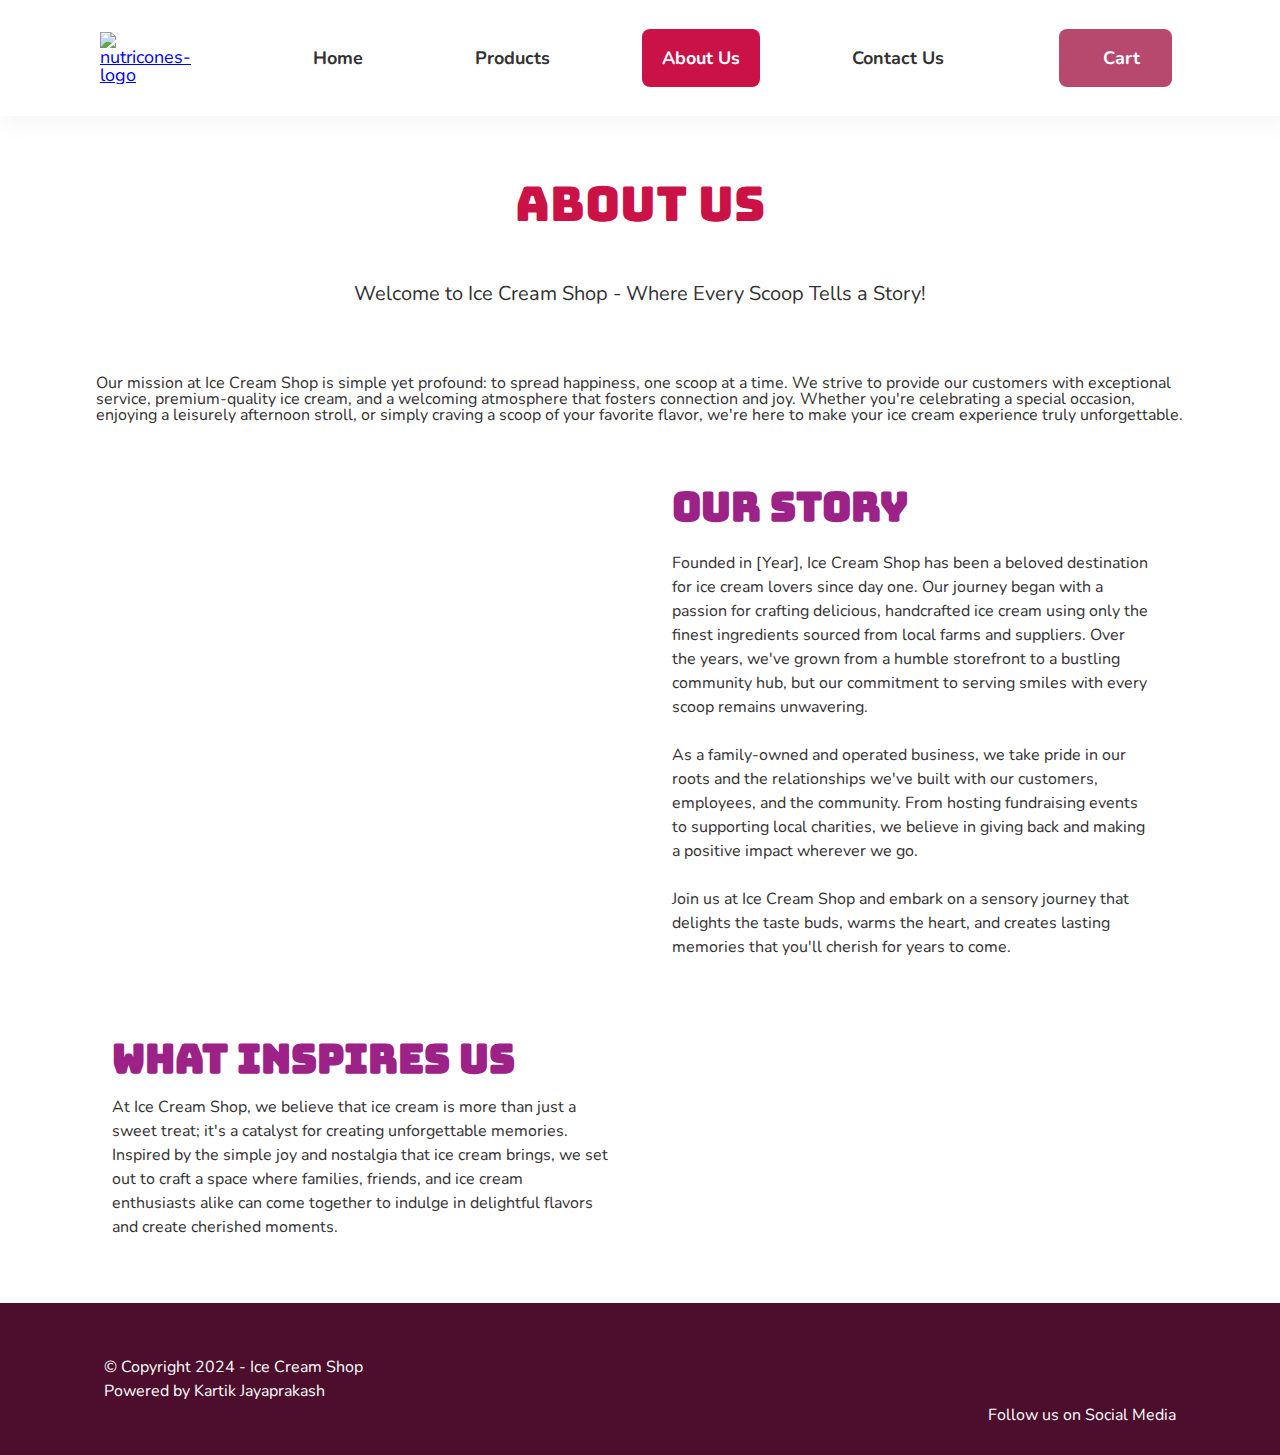
==== about.html @ 914992be "midterm assignment" ====
<!DOCTYPE html>
<html lang="en">
<head>
    <meta charset="UTF-8">
    <meta http-equiv="X-UA-Compatible" content="IE=edge">
    <meta name="viewport" content="width=device-width, initial-scale=1.0">
    <link rel="preconnect" href="https://fonts.googleapis.com">
    <link rel="preconnect" href="https://fonts.gstatic.com" crossorigin>
    <link href="https://fonts.googleapis.com/css2?family=Bungee&display=swap" rel="stylesheet">
    <link href="https://fonts.googleapis.com/css2?family=Nunito:ital,wght@0,400;1,300;1,700&display=swap" rel="stylesheet">
    <link rel="stylesheet" href="css/main.css">
    <script src="https://kit.fontawesome.com/776bb17f52.js" crossorigin="anonymous"></script>
    <title>Prototype | About</title>
</head>
<body>
    <header>

        <!-- The main navigation -->

        <nav class="main-nav">
            <div class="nav-img">
                <a href="index.html"><img src="img/logo.svg" alt="nutricones-logo"></a>
            </div>
            <div class="nav-list">
                <ul class="nav-list-items">
                    <li class="nav-item"><a href="index.html">Home</a></li>
                    <li class="nav-item"><a href="#">Products</a></li>
                    <li class="nav-item active"><a href="about.html">About Us</a></li>
                    <li class="nav-item"><a href="contact.html">Contact Us</a></li>
                </ul>
            </div>
            <div class="nav-button">
                <a href="#"><i class="fas fa-shopping-cart"></i>Cart</a>
            </div>
        </nav>
    </header>
    <main>

        <!-- About Us section -->

        <section class="container">
            <h1 class="about">About Us</h1>
            <p class="about-description">
                Welcome to Ice Cream Shop - Where Every Scoop Tells a Story!
            </p>

            <!-- Mission section -->

            <div class="mission-container">
                Our mission at Ice Cream Shop is simple yet profound: to spread happiness, one scoop at a time. We strive to provide our customers with exceptional service, premium-quality ice cream, and a welcoming atmosphere that fosters connection and joy. Whether you're celebrating a special occasion, enjoying a leisurely afternoon stroll, or simply craving a scoop of your favorite flavor, we're here to make your ice cream experience truly unforgettable.
                </div>
            </div>

            <!-- Story and Inspiration section -->

            <div class="more-details">

                <!-- Story -->

                <div class="story">

                    <h3 class="about-h3">Our Story</h3>
                    <p>
                        Founded in [Year], Ice Cream Shop has been a beloved destination for ice cream lovers since day one. Our journey began with a passion for crafting delicious, handcrafted ice cream using only the finest ingredients sourced from local farms and suppliers. Over the years, we've grown from a humble storefront to a bustling community hub, but our commitment to serving smiles with every scoop remains unwavering.
                        <br><br>
                        As a family-owned and operated business, we take pride in our roots and the relationships we've built with our customers, employees, and the community. From hosting fundraising events to supporting local charities, we believe in giving back and making a positive impact wherever we go.
                        <br><br>
                        Join us at Ice Cream Shop and embark on a sensory journey that delights the taste buds, warms the heart, and creates lasting memories that you'll cherish for years to come.
                    </p>
                </div>

                <!-- Inspiration -->

                <div class="inspiration">

                    <h3 class="about-h3">What Inspires Us</h3>
                    <p>
                        At Ice Cream Shop, we believe that ice cream is more than just a sweet treat; it's a catalyst for creating unforgettable memories. Inspired by the simple joy and nostalgia that ice cream brings, we set out to craft a space where families, friends, and ice cream enthusiasts alike can come together to indulge in delightful flavors and create cherished moments.
                    </p>
                </div>
            </div>
        </section>
    </main>

    <!-- Footer Section -->

    <footer>

        <!-- Social Media icons & description -->

        <div class="social-media container">
            <div class="social-icons">
                <a href="https://www.facebook.com/fuad.saneen" class="social-item"><i class="fab fa-facebook-square"></i></a>
                <a href="https://www.instagram.com/fuadpsaneen/" class="social-item"><i class="fab fa-instagram-square"></i></a>
                <a href="https://twitter.com/Fuadpsaneen" class="social-item"><i class="fab fa-twitter-square"></i></a>
                <a href="https://www.pinterest.com/" class="social-item"><i class="fab fa-pinterest-square"></i></a>
            </div>
            <div>
                <p>Follow us on Social Media</p>
            </div>
        </div>

        <!-- Copyright details -->

        <div class="footer-copy container">
            <p>&copy; Copyright 2024 - Ice Cream Shop</p>
            <p class="footer-caption">Powered by Kartik Jayaprakash</p>
        </div>
    </footer>
</body>
</html>
---- css/main.css ----
html, body, div, span, applet, object, iframe,
h1, h2, h3, h4, h5, h6, p, blockquote, pre,
a, abbr, acronym, address, big, cite, code,
del, dfn, em, img, ins, kbd, q, s, samp,
small, strike, strong, sub, sup, tt, var,
b, u, i, center,
dl, dt, dd, ol, ul, li,
fieldset, form, label, legend,
table, caption, tbody, tfoot, thead, tr, th, td,
article, aside, canvas, details, embed, 
figure, figcaption, footer, header, hgroup, 
menu, nav, output, ruby, section, summary,
time, mark, audio, video {
	margin: 0;
	padding: 0;
	border: 0;
	font-size: 100%;
	font: inherit;
	vertical-align: baseline;
}

article, aside, details, figcaption, figure, 
footer, header, hgroup, menu, nav, section {
	display: block;
}
body {
	line-height: 1;
}
ol, ul {
	list-style: none;
}
blockquote, q {
	quotes: none;
}
blockquote:before, blockquote:after,
q:before, q:after {
	content: '';
	content: none;
}
table {
	border-collapse: collapse;
	border-spacing: 0;
}


html {
    font-size: 16px;
    font-family: "Nunito", sans-serif;
    box-sizing: border-box;
}

body {
    color: #333131;
}


*,
*:after,
*:before {
    box-sizing: inherit;
}

h1 {
    font-family: "Bungee", sans-serif;
    font-size: 3rem;
    color: #cb1247;
    text-align: center;
}

h2 {
    font-size: 2rem;
    font-weight: bold;
    text-align: center;
    line-height: 1.4;
}

h3 {
    font-size: 1.15rem;
    font-weight: bold;
}

header {
    box-shadow: 5px 10px 15px rgba(186, 186, 186, 0.12);
}

nav {
    display: flex;
    flex-direction: column;
}

.nav-img a {
    display: flex;
    justify-content: center;
    padding: 1rem 0;
    box-shadow: 5px 10px 15px rgba(186, 186, 186, 0.12);
}

.nav-img img {
    max-width: 30%;
}

.nav-list-items {
    display: flex;
    flex-direction: column;
    justify-content: center;
}

.nav-item a {
    display: block;
    text-decoration: none;
    color: inherit;
    padding: 1.25rem;
    font-weight: bold;
    text-align: center;
    border-radius: 8px;
}

li.active {
    background-color: #cb1247;
    color: #ffffff;
}   

.nav-button a {
    text-decoration: none;
    color: #ffffff;
    padding: 1rem;
    margin: 0.5rem;
    display: flex;
    align-items: center;
    justify-content: center;
    border-radius: 8px;
    font-weight: bold;
    background-color: #b7496e;
}

.nav-button i {
    font-size: 1.25rem;
    margin-right: 0.75rem;
}

.products {
    margin: 3rem 1.5rem;
}

.products h2 {
    animation: bottom-slideIn 600ms cubic-bezier(.11,.91,.59,.95);
}

.popular-products {
    margin-top: 40px;
    display: grid;
    grid-template-columns: 1fr 1fr;
    grid-column-gap: 1rem;
    animation: bottom-slideIn 1s cubic-bezier(.11,.91,.59,.95);
}

.popular-products img {
    width: 100%;
    border-radius: 4px;
    margin-bottom: 1rem;
}

.popular-item {
    padding: 0.75rem;
    border: 0.5px solid #ca77c0;
    border-radius: 8px;
    margin-bottom: 2rem;
    text-align: center;
    position: relative;
}

.popular-item p {
    margin: 10px 0;
}

.popular-caption {
    display: none;
}

.popular-item a {
    padding: 1rem;
    text-decoration: none;
    background-color: #b749aa;
    display: block;
    text-align: center;
    color: white;
    border-radius: 8px;
    transition: 250ms;
}

.favourite {
    font-weight: bold;
    padding: 0.5rem;
    border: 2px solid #b7499d;
    border-radius: 8px;
    color: #b74994;
    transition: 250ms;
    position: absolute;
    top: 1.25rem;
    right: 1.25rem;
}

.favourite:hover {
    color: #ffffff;
    background-color: #b74949;
}

.more-btn {
    border-radius: 8px;
    border: 1px solid #b749b0;
    text-decoration: none;
    color: #b74989;
    padding: 1rem;
    text-align: center;
    font-weight: bold;
    grid-column: 1/3;
    transition: 250ms;
}

.more-btn:hover {
    background-color: #b7499a;
    color: #ffffff;
}


footer {
    background-color: #4c0e2c;
    color: #ffffff;
    padding: 1.5rem;
}

.footer-copy {
    margin: 0.5rem;
}

footer p {
    margin: 0.5rem;
    text-align: center;
}

.social-media {
    display: flex;
    flex-direction: column;
    justify-content: center;
}

.social-icons {
    margin: 1rem auto;
}

.social-icons i {
    transition: 100ms;
}

.social-icons i:hover {
    color: #b74998;
}

.social-icons a {
    margin: 0 1rem;
}

.fa-facebook-square, .fa-instagram-square,
.fa-twitter-square, .fa-pinterest-square {
    color: #ffffff;
    font-size: 2.5rem;
}

.contact-head {
    margin: 60px 0;
    animation: bottom-slideIn 1s cubic-bezier(.11,.91,.59,.95);
}

form {
    margin: 1rem;
    border: 1px solid #b749a5;
    border-radius: 8px;
    padding: 1.5rem 1.5rem 1rem;
    animation: left-slideIn 600ms cubic-bezier(.11,.91,.59,.95);
}

form input, textarea {
    background-color: #F5F5F5;
    border-radius: 4px;
    border: 1px solid #cacaca;
    padding: 0.5rem;
    display: block;
    width: 100%;
    margin-top: 8px;
    resize: none;
}

form div {
    margin-bottom: 1rem;
}

form button {
    background-color: #b7499d;
    color: #ffffff;
    padding: 1rem;
    width: 100%;
    border: none;
    border-radius: 8px;
    font-family: "Nunito", sans-serif;
    font-size: 1rem;
    font-weight: bold;
    transition: 300ms;
}

form button:hover {
    background-color: #4c0e40;
}

.address, .mailaddress, .phone {
    background-color: #F5F5F5;
    padding: 1.5rem;
    margin: 1rem 1rem 2rem;
    border-radius: 8px;
    text-align: center;
    border: 1px solid #ca77be;
    animation: bottom-slideIn 1s cubic-bezier(.11,.91,.59,.95);
}

.info-boxes i {
    font-size: 4rem;
}

.fa-map-marker-alt {
    animation: icon-wiggle 2s 1s infinite;
}


.fa-envelope {
    animation: icon-move 1.5s cubic-bezier(.11,.91,.59,.95) 1s infinite;
}


.fa-phone-alt {
    animation: icon-shake 1s ease-in-out 1s infinite alternate;
}

.info-boxes p {
    margin-top: 0.5rem;
    line-height: 1.7;
}

.phone {
    margin-bottom: 4rem;
}

.about {
    margin: 60px 0 40px;
    animation: bottom-slideIn 1s cubic-bezier(.11,.91,.59,.95);
}
    
.about-description {
    margin: 0 2rem 2rem;
    line-height: 1.75;
    text-align: center;
    animation: desc-slideIn 800ms cubic-bezier(.11,.91,.59,.95);
}

.about-h3 {
    font-family: "Bungee", sans-serif;
    font-size: 2rem;
    color: #9c2288;
    text-align: center;
    margin: 1rem;
}

.mission-container {
    margin-top: 4rem;
}

.mission {
    animation: left-slideIn 1s cubic-bezier(.11,.91,.59,.95);
}

.mission {
    margin: 1rem;
    padding: 1rem;
    border: 1px solid #ca77b0;
    border-radius: 8px;
}

.mission-container p {
    font-size: 0.9rem;
    line-height: 1.5;
    margin: 1rem;
}

.more-details {
    margin: 4rem 1rem;
    animation: bottom-slideIn 1.5s cubic-bezier(.11,.91,.59,.95);
}

.more-details img {
    width: 100%;
    border-radius: 8px;
}

.more-details p {
    margin: 1rem;
    line-height: 1.5;
}

.inspiration {
    margin-top: 2.5rem;
}

@keyframes bottom-slideIn {
    0% {
        opacity: 0;
        position: relative;
        bottom: -6rem;
    }
    50% {
        opacity: 1;
        position: relative;
        bottom: 0;
    }
}

@keyframes top-slideIn {
    0% {
        opacity: 0;
        position: relative;
        top: -2rem;
    }
    50% {
        opacity: 1;
        position: relative;
        top: 0;
    }
}

@keyframes desc-slideIn {
    0% {
        opacity: 0;
        position: relative;
        bottom: -8rem;
    }
    80% {
        opacity: 1;
        position: relative;
        bottom: 0;
    }
}

@keyframes left-slideIn {
    0% {
        opacity: 0;
        transform: translate(-4rem, 0);
    }
    100% {
        transform: translate(0,0);
    }
}

@keyframes right-slideIn {
    0% {
        opacity: 0;
        transform: translate(4rem, 0);
    }
    100% {
        transform: translate(0,0);
    }
}

@keyframes icon-wiggle {
    40% {
       transform: translate(0, -20px);
    }
    50% {
        transform: translate(0, 6px);
    }
    60% {
       transform: translate(0, 0);
    }
    80% {
        transform: rotate(0deg);
    }
    85% {
        transform: rotate(10deg);
    }
    90% {
        transform: rotate(0deg);
    }
    95% {
        transform: rotate(-10deg);
    }
}

@keyframes icon-move {
    0% {
        opacity: 1;
    }
    10% {
        transform: translate(-10px,0);
    }
    20% {
        opacity: 0;
        transform: translate(60px, 0) skew(-15deg);
    }
    30% {
        transform: translate(-60px, 0);
        opacity: 0;
    }
    40% {
        transform: translate(10px, 0) skew(-15deg);
    }
    50% {
        transform: translate(0, 0);
        opacity: 1;
    }
}

@keyframes icon-shake {
    0% {
        transform: rotate(0deg);
    }
    10% {
        transform: rotate(15deg);
    }
    20% {
        transform: rotate(-20deg);
    }
    40% {
        transform: rotate(-15deg);
    }
    40%, 100% {
        transform: rotate(-15deg);
    }
}



@media screen and (min-width: 768px) {


    h2 {
        font-size: 3rem;
    }

    h3 {
        font-size: 1.3rem;
    }


    .favourite {
        font-size: 1.1rem;
        font-weight: bold;
        padding: 1rem;
        position: absolute;
        top: 1.5rem;
        right: 1.5rem;
    }

    footer {
        display: flex;
        align-items: center;
    }

    .footer-copy {
        order: -1;
        flex-grow: 2;
        justify-items: flex-start;
    }

    footer p {
        text-align: left;
    }

    .social-media p {
        text-align: right;
    }

    .social-icons a:nth-child(1) {
        margin-left: 0;
    }

    .social-media p {
        margin-left: 0;
    }

    .mission-vision {
        display: flex;
    }

    .story {
        display: grid;
        grid-template-columns: repeat(2, 1fr);
        grid-template-areas: 
        "pic1 ourstory"
        "pic1 desc1"
        "pic1 desc1"
        "pic1 desc1"
        "pic1 desc1";
    }

    .story div {
        grid-area: pic1;
    }

    .story .about-h3 {
        text-align: left;
        margin-top: 0;
        margin-left: 2rem;
        grid-area: ourstory;
    }

    .story p {
        margin-left: 2rem;
        grid-area: desc1;
    }

    .story p {
        margin-top: 0.5rem;
    }

    .inspiration {
        display: grid;
        grid-template-columns: repeat(2, 1fr);
        grid-template-areas: 
        "inspiration pic2"
        "desc2 pic2"
        "desc2 pic2"
        "desc2 pic2"
        "desc2 pic2";
        margin-top: 4rem;
    }

    .inspiration div {
        grid-area: pic2;
    }

    .inspiration h3 {
        grid-area: inspiration;
        text-align: left;
    }

    .inspiration p {
        grid-area: desc2;
        margin: 0 2rem 0 0;
    }

    .inspiration .about-h3 {
        margin-left: 0;
        margin-top: 0;
    }

    .info-boxes {
        display: grid;
        grid-template-columns: repeat(3, 1fr);
    }

    .phone {
        margin-bottom: 2rem;
    }

}    


@media screen and (min-width: 1080px) {

    .container {
        margin: 0 6rem;
    }

    h2 {
        font-size: 3rem;
        font-weight: bold;
        text-align: center;
    }

    nav {
        flex-direction: row;
        justify-content: space-between;
        padding: 16px 100px;
        align-items: center;
        font-size: 1.125rem;
    }
    
    .nav-img {
        display: block;
        flex-basis: 10%;
    }

    .nav-img a {
        margin-top: 0;
        box-shadow: none;
    }
    
    .nav-img img {
        max-width: 100%;
    }
    
    .nav-list {
        flex-basis: 80%;
    }
    
    .nav-list-items {
        flex-direction: row;
        justify-content: center;
    }
    
    .nav-item {
        margin: 0 2em;
        font-weight: bold;
    }

    .nav-item a {
        transition: 250ms;
    }

    .nav-item a:hover {
        background-color: #b7499c;
        color: #ffffff;
    }

    li.active {
        border-radius: 8px;
    }

    .nav-button a {
        padding: 1.25rem 2rem;
        transition: 300ms;
    }

    .nav-button a:hover {
        background-color: #5c284c;
    }

    .products {
        margin-top: 4rem;
        margin-bottom: 4rem;
        position: relative;
    }

    .popular-item {
        text-align: left;
    }

    .popular-caption {
        display: block;
    }

    .popular-products {
        display: grid;
        grid-template-columns: repeat(3, 1fr);
        grid-template-areas:
        "pone ptwo pthree"
        "pfour pfive psix"
        ". button .";
        grid-column-gap: 3rem;
    }

    .popular-products img {
        max-width: 100%;
    }

    .popular-item:nth-child(1) {
        grid-area: pone;
    }
    
    .popular-item:nth-child(2) {
        grid-area: ptwo;
    }
    
    .popular-item:nth-child(3) {
        grid-area: pthree;
    }
    
    .popular-item:nth-child(4) {
        grid-area: pfour;
    }
    
    .popular-item:nth-child(5) {
        grid-area: pfive;
    }
    
    .popular-item:nth-child(6) {
        grid-area: psix;
    }

    .product-btn {
        display: flex;
        justify-content: space-between;
    }

    .cart-button {
        flex-grow: 2;
        margin-right: 0.5rem;
    }

    .favourite {
        position: initial;
    }

    .more-btn {
        grid-area: button;
    }
    
    h3 {
        font-weight: bold;
        font-size: 2rem;
    }
    
    .popular-item a:hover {
        background-color: #4c0e38;
    }

    footer {
        padding: 1.5rem 0;
    }

    .contact-head {
        margin: 4rem 4rem 3rem;
    }

    .contact {
        display: flex;
        align-items: flex-start;
    }

    .contact div, form {
        flex-basis: 50%;
    }

    .map {
        margin: 1rem;
    }
    
    .info-boxes div {
        padding: 2.5rem;
    }

    .info-boxes p {
        margin-top: 1rem;
    }

    .contact-form {
        display: grid;
        grid-template-columns: 1fr 1fr;
        grid-template-areas: 
        "fname mnumber"
        "email email"
        "message message"
        "button button";
        grid-column-gap: 1rem;
    }

    .contact-form div:nth-child(1) {
        grid-area: fname;
    }

    .contact-form div:nth-child(2) {
        grid-area: mnumber;
    }

    .contact-form div:nth-child(3) {
        grid-area: email;
    }

    .contact-form div:nth-child(4) {
        grid-area: message;
    }

    .contact-form button {
        grid-area: button;
    }


    .about {
        margin: 4rem 4rem 3rem;
    }

    .about-h3 {
        font-size: 2.5rem;
    }

    .about-description {
        font-size: 1.25rem;
        margin: 0 8rem 2rem;
    }

    .mission-vision p {
        font-size: 1rem;
        line-height: 1.6;
        margin: 1rem 5rem;
        text-align: center;
    }

}
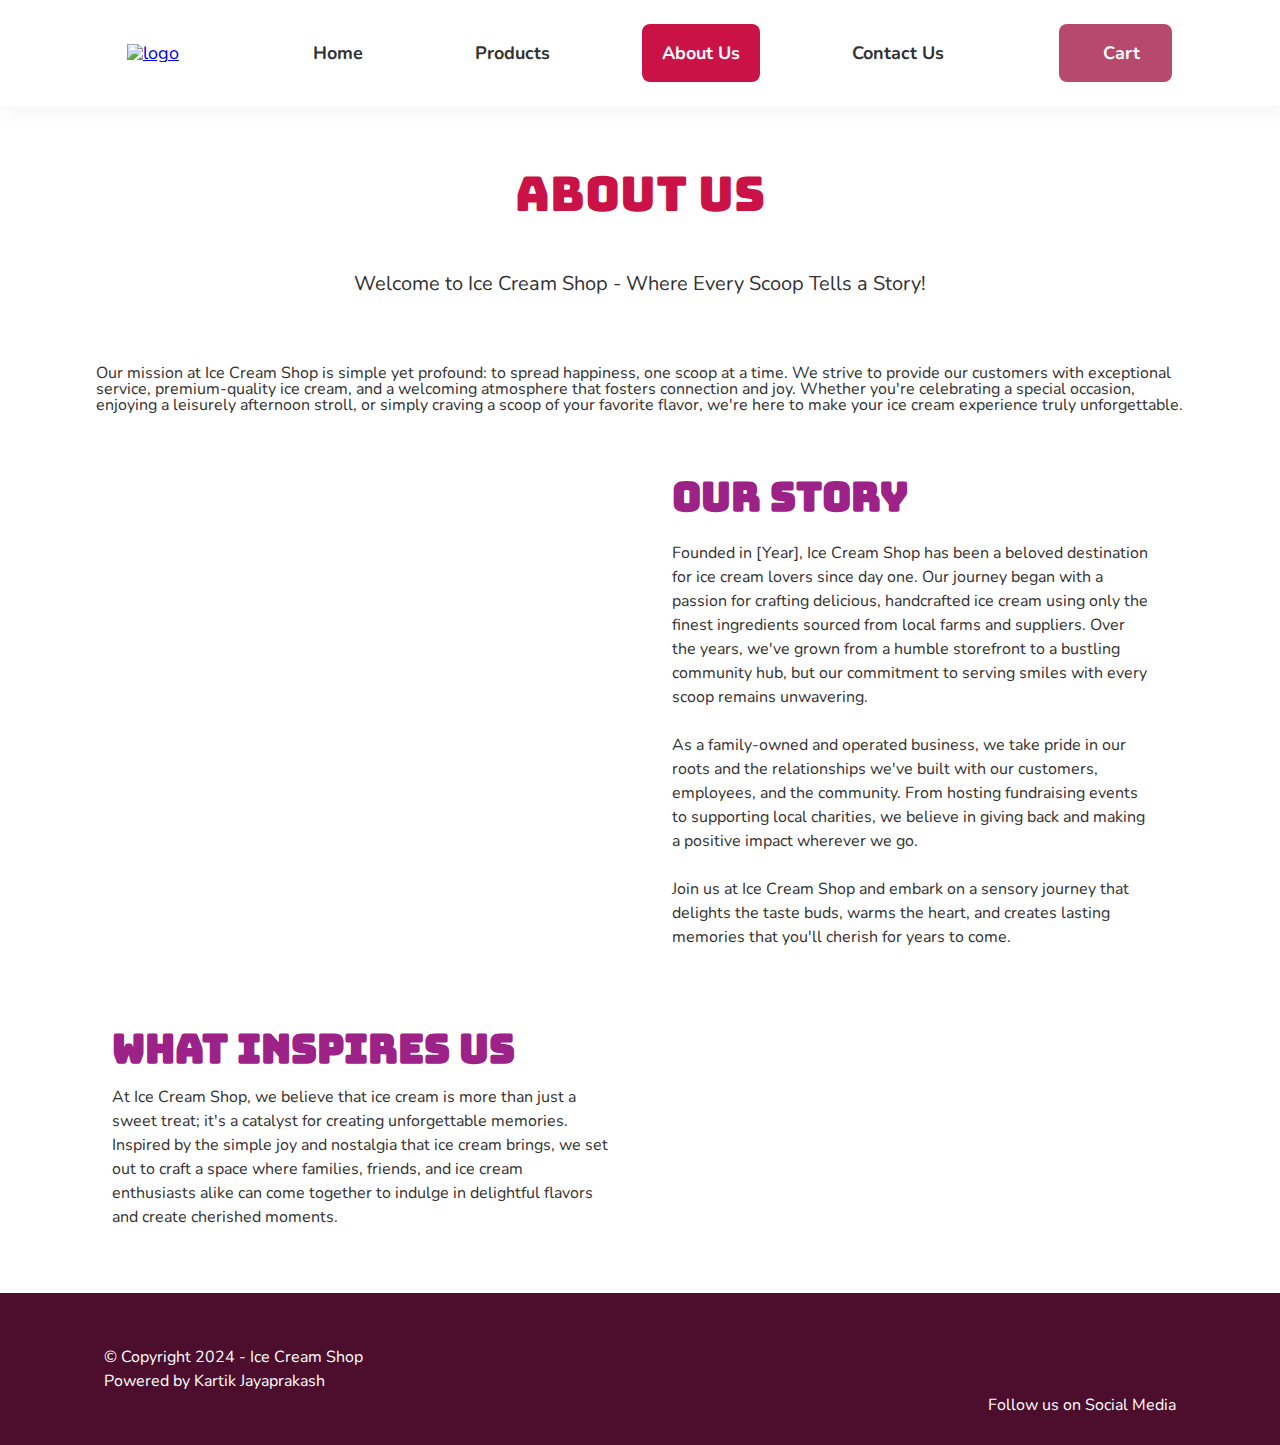
==== commit c3c1d6ba: "midterm assignment" ====
--- a/about.html
+++ b/about.html
@@ -19,7 +19,7 @@
 
         <nav class="main-nav">
             <div class="nav-img">
-                <a href="index.html"><img src="img/logo.svg" alt="nutricones-logo"></a>
+                <a href="index.html"><img src="img/logo.svg" alt="logo"></a>
             </div>
             <div class="nav-list">
                 <ul class="nav-list-items">
--- a/css/main.css
+++ b/css/main.css
@@ -325,11 +325,6 @@
     font-size: 4rem;
 }
 
-.fa-map-marker-alt {
-    animation: icon-wiggle 2s 1s infinite;
-}
-
-
 .fa-envelope {
     animation: icon-move 1.5s cubic-bezier(.11,.91,.59,.95) 1s infinite;
 }
